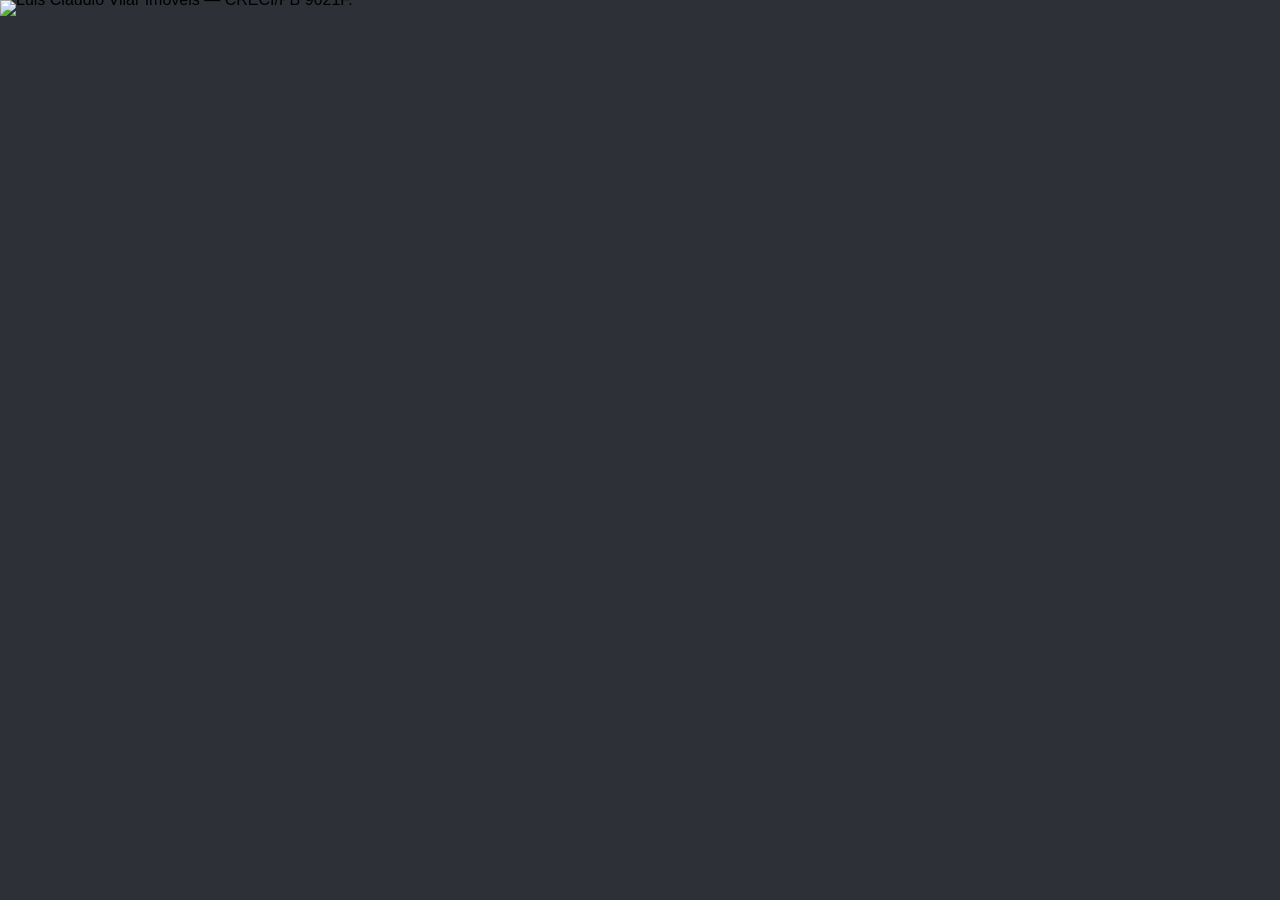
==== index.html @ 65252d8a "Add files via upload" ====
<!doctype html>
<html lang="pt-BR">
<head>
  <meta charset="utf-8">
  <meta name="viewport" content="width=device-width, initial-scale=1, viewport-fit=cover">
  <title>Luis Claudio Vilar — Imóveis</title>
  <meta name="description" content="Luis Claudio Vilar Imóveis — CRECI/PB 9621F. Acesse imóveis e canais oficiais de contato.">
  <meta name="theme-color" content="#061735">
  <meta name="color-scheme" content="light">
  <link rel="canonical" href="https://www.luisclaudiovilarimoveis.com.br/">
  <link rel="manifest" href="./manifest.webmanifest">
  <link rel="icon" type="image/png" sizes="32x32" href="./assets/favicon-32.png">
  <link rel="apple-touch-icon" href="./assets/apple-touch-icon.png">
  <meta name="apple-mobile-web-app-capable" content="yes">
  <meta name="apple-mobile-web-app-status-bar-style" content="default">
  <meta name="apple-mobile-web-app-title" content="Luis Claudio Vilar">
  <link rel="stylesheet" href="./style.css">
  <script src="./app-config.js" defer></script>
  <script src="./app.js" defer></script>
</head>
<body>
  <main class="pagina" aria-label="Cartão digital de Luis Claudio Vilar">
    <section class="cartao" aria-label="Acessos rápidos">
      <picture>
        <source media="(orientation: landscape) and (pointer: coarse)" srcset="./assets/capa-tablet-horizontal.png">
        <source media="(orientation: landscape) and (pointer: fine)" srcset="./assets/capa-desktop.png">
        <source media="(orientation: portrait) and (min-width: 600px)" srcset="./assets/capa-tablet-vertical.png">
        <img class="capa" src="./assets/capa-mobile.png" alt="Luis Claudio Vilar Imóveis — CRECI/PB 9621F." width="1080" height="1920" decoding="async" fetchpriority="high">
      </picture>
      <a class="area-link imoveis" data-link="imoveis" href="#" target="_blank" rel="noopener noreferrer" aria-label="Ver imóveis"><span class="sr-only">Imóveis</span></a>
      <a class="area-link instagram" data-link="instagram" href="#" target="_blank" rel="noopener noreferrer" aria-label="Abrir Instagram"><span class="sr-only">Instagram</span></a>
      <a class="area-link whatsapp" data-link="whatsapp" href="#" target="_blank" rel="noopener noreferrer" aria-label="Falar pelo WhatsApp"><span class="sr-only">Contato WhatsApp</span></a>
      <a class="area-link email" data-link="email" href="#" aria-label="Enviar e-mail"><span class="sr-only">E-mail</span></a>
      <a class="area-link youtube" data-link="youtube" href="#" target="_blank" rel="noopener noreferrer" aria-label="Abrir YouTube" aria-disabled="true" tabindex="-1"><span class="sr-only">YouTube</span></a>
    </section>
  </main>
  <button id="installApp" class="install-app" type="button" hidden>Instal. App</button>
  <div id="iosInstallModal" class="ios-install-modal" hidden role="dialog" aria-modal="true" aria-labelledby="iosInstallTitle">
    <div class="ios-install-card">
      <button id="closeIosInstall" class="ios-install-close" type="button" aria-label="Fechar instruções">×</button>
      <h2 id="iosInstallTitle">Instalar aplicativo</h2>
      <div id="installInstructions"></div>
    </div>
  </div>
  <noscript><p class="aviso-js">Ative o JavaScript para usar os botões do cartão digital.</p></noscript>
</body>
</html>
---- style.css ----
*{box-sizing:border-box}
:root{--fundo:#2d3037;--texto:#fffaf7}
html,body{width:100%;height:100%;margin:0;overflow:hidden;background:var(--fundo)}
body{font-family:Arial,Helvetica,sans-serif}
.pagina{position:fixed;inset:0;width:100vw;height:100dvh;overflow:hidden;background:var(--fundo)}
.cartao{position:absolute;inset:0;width:100%;height:100%;line-height:0;overflow:hidden;background:var(--fundo)}
picture,.capa{display:block;width:100%;height:100%}
.capa{object-fit:fill;object-position:center;user-select:none;-webkit-user-drag:none;pointer-events:none}
.area-link{position:absolute;z-index:50;display:block;pointer-events:auto;border-radius:22px;cursor:pointer;touch-action:manipulation;-webkit-tap-highlight-color:rgba(255,255,255,.20)}
.area-link:focus-visible{outline:4px solid #fff;outline-offset:-4px}
.area-link:active{background:rgba(255,255,255,.10)}
.sr-only{position:absolute;width:1px;height:1px;padding:0;margin:-1px;overflow:hidden;clip-path:inset(50%);white-space:nowrap;border:0}
/* CELULAR VERTICAL — arte 1080 × 1920 — hotspots recalibrados na arte real */
.imoveis{left:30.56%;top:64.32%;width:15.00%;height:10.26%}
.instagram{left:54.44%;top:64.32%;width:15.00%;height:10.26%}
.whatsapp{left:19.35%;top:78.75%;width:15.00%;height:10.31%}
.email{left:42.31%;top:78.75%;width:15.00%;height:10.31%}
.youtube{left:65.56%;top:78.75%;width:15.00%;height:10.31%}

/* TABLET VERTICAL — arte 1535 × 2048 */
@media (orientation:portrait) and (min-width:600px){
.imoveis{left:35.18%;top:65.09%;width:11.47%;height:10.50%}
.instagram{left:53.42%;top:65.09%;width:11.47%;height:10.50%}
.whatsapp{left:26.64%;top:79.79%;width:11.47%;height:10.45%}
.email{left:44.17%;top:79.79%;width:11.47%;height:10.45%}
.youtube{left:61.89%;top:79.79%;width:11.47%;height:10.45%}
}

/* TABLET HORIZONTAL — arte 2048 × 1535 */
@media (orientation:landscape) and (pointer:coarse){
.imoveis{left:11.43%;top:61.11%;width:9.42%;height:15.31%}
.instagram{left:28.42%;top:61.11%;width:9.38%;height:15.31%}
.whatsapp{left:45.31%;top:61.11%;width:9.42%;height:15.31%}
.email{left:62.11%;top:61.11%;width:9.42%;height:15.31%}
.youtube{left:79.15%;top:61.11%;width:9.38%;height:15.31%}
}

/* NOTEBOOK E DESKTOP — arte 1920 × 1080 */
@media (orientation:landscape) and (pointer:fine){
.imoveis{left:23.59%;top:71.20%;width:6.41%;height:13.98%}
.instagram{left:35.21%;top:71.20%;width:6.41%;height:13.98%}
.whatsapp{left:46.82%;top:71.20%;width:6.41%;height:13.98%}
.email{left:58.33%;top:71.20%;width:6.41%;height:13.98%}
.youtube{left:69.95%;top:71.20%;width:6.46%;height:13.98%}
}

.install-app {
  position: fixed;
  z-index: 80;
  right: max(8px, env(safe-area-inset-right));
  bottom: max(8px, env(safe-area-inset-bottom));
  width: auto;
  min-width: 0;
  padding: 4px 8px;
  border: 1px solid rgba(255, 255, 255, 0.32);
  border-radius: 999px;
  background: rgba(89, 79, 72, 0.78);
  color: rgba(255, 255, 255, 0.95);
  font: 600 10px/1 Arial, Helvetica, sans-serif;
  box-shadow: 0 3px 10px rgba(0, 0, 0, 0.16);
  cursor: pointer;
  opacity: 0.82;
}

.install-app:hover {
  opacity: 1;
}

.install-app:focus-visible {
  outline: 2px solid #ffffff;
  outline-offset: 2px;
}

.install-app:active {
  transform: scale(0.97);
}

@media (max-width: 599px) {
  .install-app {
    right: max(6px, env(safe-area-inset-right));
    bottom: max(6px, env(safe-area-inset-bottom));
    padding: 4px 7px;
    font-size: 9px;
    letter-spacing: 0;
  }
}

.aviso-js {
  position: fixed;
  inset: auto 12px 12px;
  z-index: 90;
  margin: 0;
  padding: 12px;
  background: #fff;
  color: #111;
  text-align: center;
}


.ios-install-modal {
  position: fixed;
  inset: 0;
  z-index: 120;
  display: grid;
  place-items: center;
  padding: 20px;
  background: rgba(30, 25, 23, 0.58);
  backdrop-filter: blur(4px);
}

.ios-install-modal[hidden] {
  display: none;
}

.ios-install-card {
  position: relative;
  width: min(100%, 420px);
  padding: 28px 24px 24px;
  border: 1px solid rgba(255, 255, 255, 0.28);
  border-radius: 22px;
  background: rgba(248, 244, 241, 0.98);
  color: #4f4540;
  font-family: Arial, Helvetica, sans-serif;
  line-height: 1.45;
  box-shadow: 0 18px 50px rgba(0, 0, 0, 0.28);
}

.ios-install-card h2 {
  margin: 0 34px 12px 0;
  font-size: 22px;
  line-height: 1.2;
}

.ios-install-card p {
  margin: 0 0 12px;
  font-size: 16px;
}

.ios-install-card ol {
  margin: 0;
  padding-left: 22px;
  font-size: 16px;
}

.ios-install-card li + li {
  margin-top: 8px;
}

.ios-install-close {
  position: absolute;
  top: 10px;
  right: 12px;
  width: 34px;
  height: 34px;
  border: 0;
  border-radius: 50%;
  background: rgba(79, 69, 64, 0.10);
  color: #4f4540;
  font-size: 25px;
  line-height: 1;
  cursor: pointer;
}
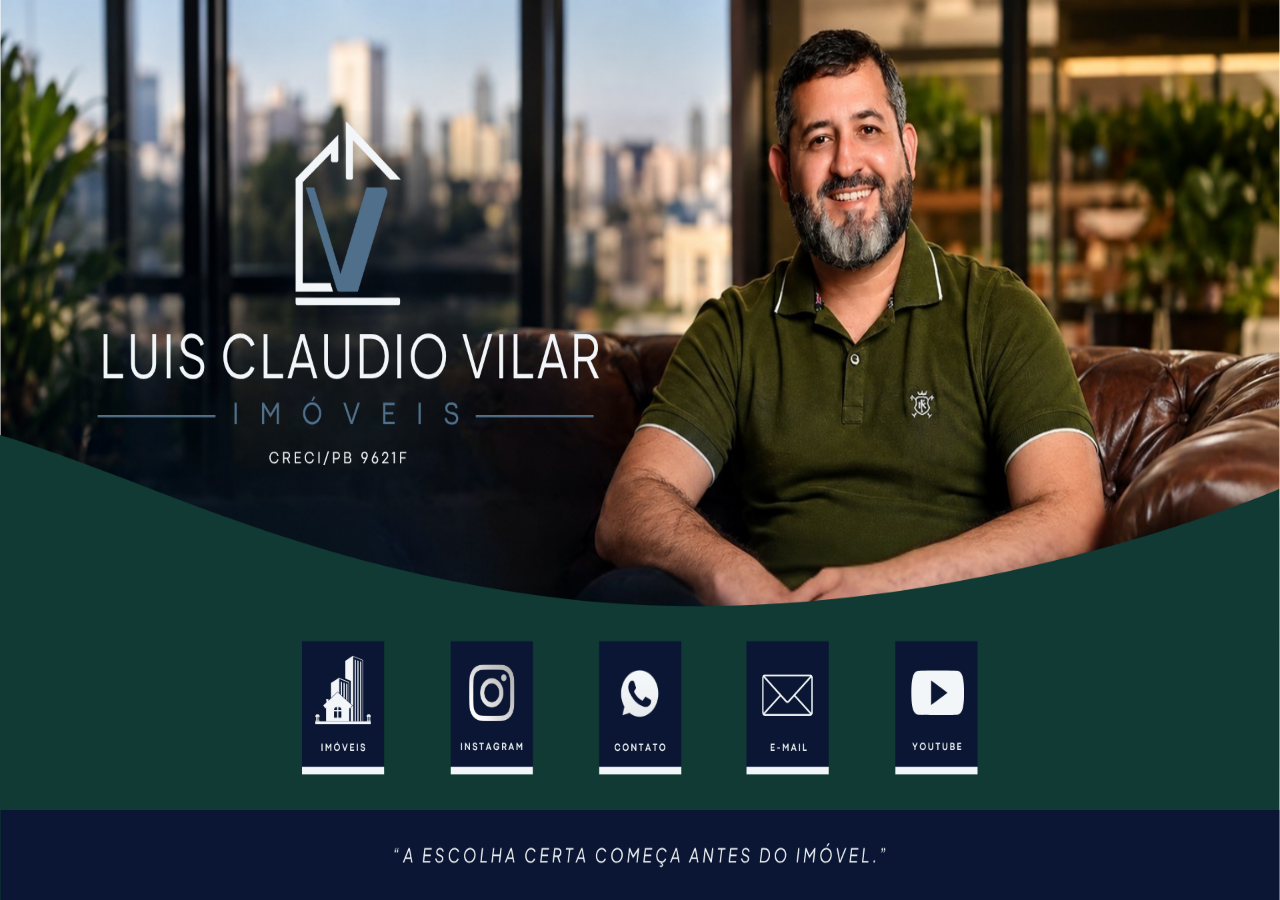
==== commit a6f88789: "Arquivo novo" ====
--- a/index.html
+++ b/index.html
@@ -9,8 +9,8 @@
   <meta name="color-scheme" content="light">
   <link rel="canonical" href="https://www.luisclaudiovilarimoveis.com.br/">
   <link rel="manifest" href="./manifest.webmanifest">
-  <link rel="icon" type="image/png" sizes="32x32" href="./assets/favicon-32.png">
-  <link rel="apple-touch-icon" href="./assets/apple-touch-icon.png">
+  <link rel="icon" type="image/png" sizes="32x32" href="./favicon-32.png">
+  <link rel="apple-touch-icon" href="./apple-touch-icon.png">
   <meta name="apple-mobile-web-app-capable" content="yes">
   <meta name="apple-mobile-web-app-status-bar-style" content="default">
   <meta name="apple-mobile-web-app-title" content="Luis Claudio Vilar">
@@ -22,10 +22,10 @@
   <main class="pagina" aria-label="Cartão digital de Luis Claudio Vilar">
     <section class="cartao" aria-label="Acessos rápidos">
       <picture>
-        <source media="(orientation: landscape) and (pointer: coarse)" srcset="./assets/capa-tablet-horizontal.png">
-        <source media="(orientation: landscape) and (pointer: fine)" srcset="./assets/capa-desktop.png">
-        <source media="(orientation: portrait) and (min-width: 600px)" srcset="./assets/capa-tablet-vertical.png">
-        <img class="capa" src="./assets/capa-mobile.png" alt="Luis Claudio Vilar Imóveis — CRECI/PB 9621F." width="1080" height="1920" decoding="async" fetchpriority="high">
+        <source media="(orientation: landscape) and (pointer: coarse)" srcset="./capa-tablet-horizontal.png">
+        <source media="(orientation: landscape) and (pointer: fine)" srcset="./capa-desktop.png">
+        <source media="(orientation: portrait) and (min-width: 600px)" srcset="./capa-tablet-vertical.png">
+        <img class="capa" src="./capa-mobile.png" alt="Luis Claudio Vilar Imóveis — CRECI/PB 9621F." width="1080" height="1920" decoding="async" fetchpriority="high">
       </picture>
       <a class="area-link imoveis" data-link="imoveis" href="#" target="_blank" rel="noopener noreferrer" aria-label="Ver imóveis"><span class="sr-only">Imóveis</span></a>
       <a class="area-link instagram" data-link="instagram" href="#" target="_blank" rel="noopener noreferrer" aria-label="Abrir Instagram"><span class="sr-only">Instagram</span></a>
